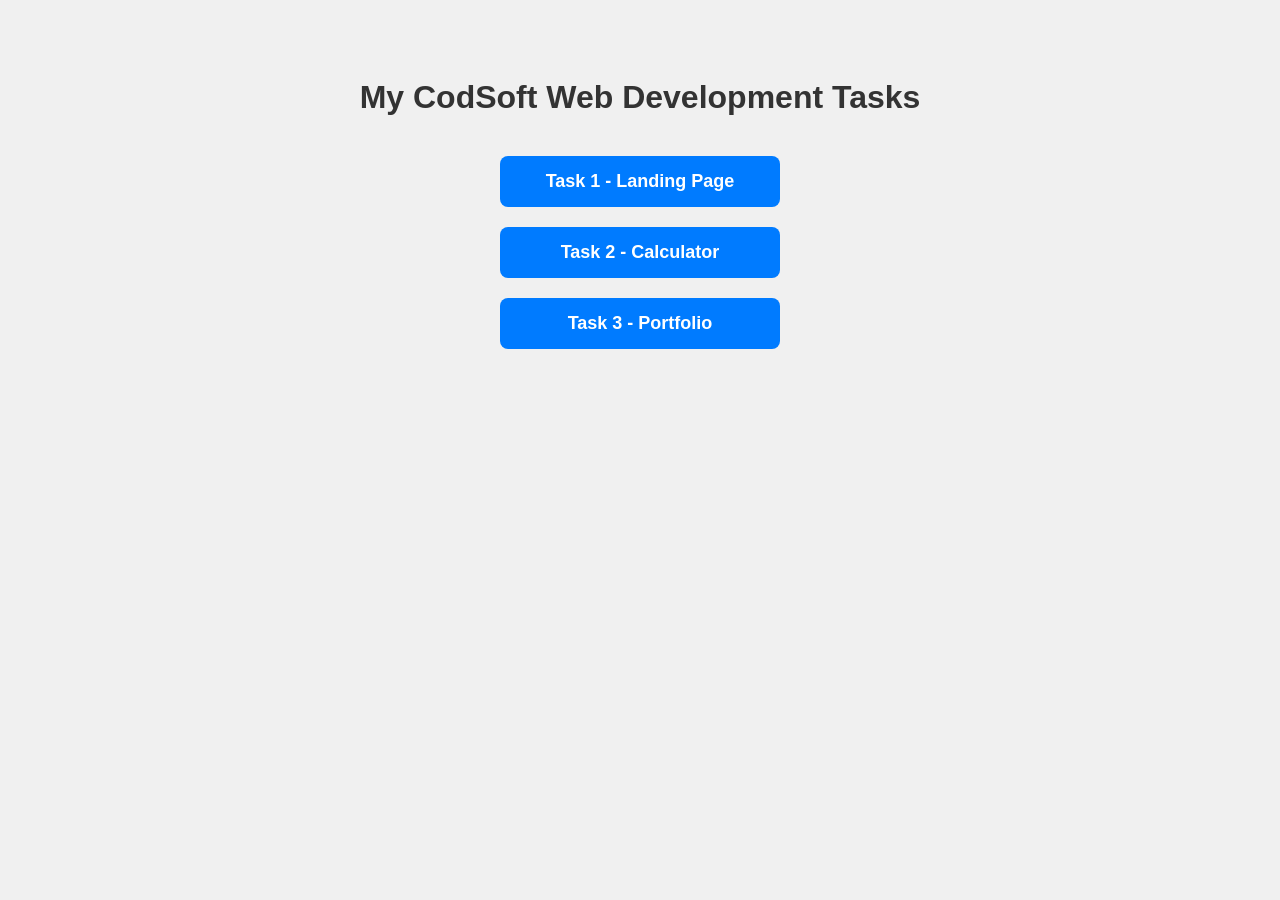
==== index.html @ f7ceb0aa "Update index.html" ====
<!DOCTYPE html>
<html>
<head>
    <title>CodSoft Tasks - Ankita</title>
    <style>
        body { font-family: Arial; text-align: center; padding: 50px; background: #f0f0f0; }
        h1 { color: #333; margin-bottom: 40px; }
        .btn { 
            display: block; width: 250px; margin: 20px auto; 
            padding: 15px; background: #007bff; color: white; 
            text-decoration: none; border-radius: 8px; font-size: 18px; font-weight: bold;
        }
        .btn:hover { background: #0056b3; }
    </style>
</head>
<body>
    <h1>My CodSoft Web Development Tasks</h1>
    <a href="landing.html" class="btn">Task 1 - Landing Page</a>
    <a href="calculator.html" class="btn">Task 2 - Calculator</a>
    <a href="portfolio.html" class="btn">Task 3 - Portfolio</a>
</body>
</html>
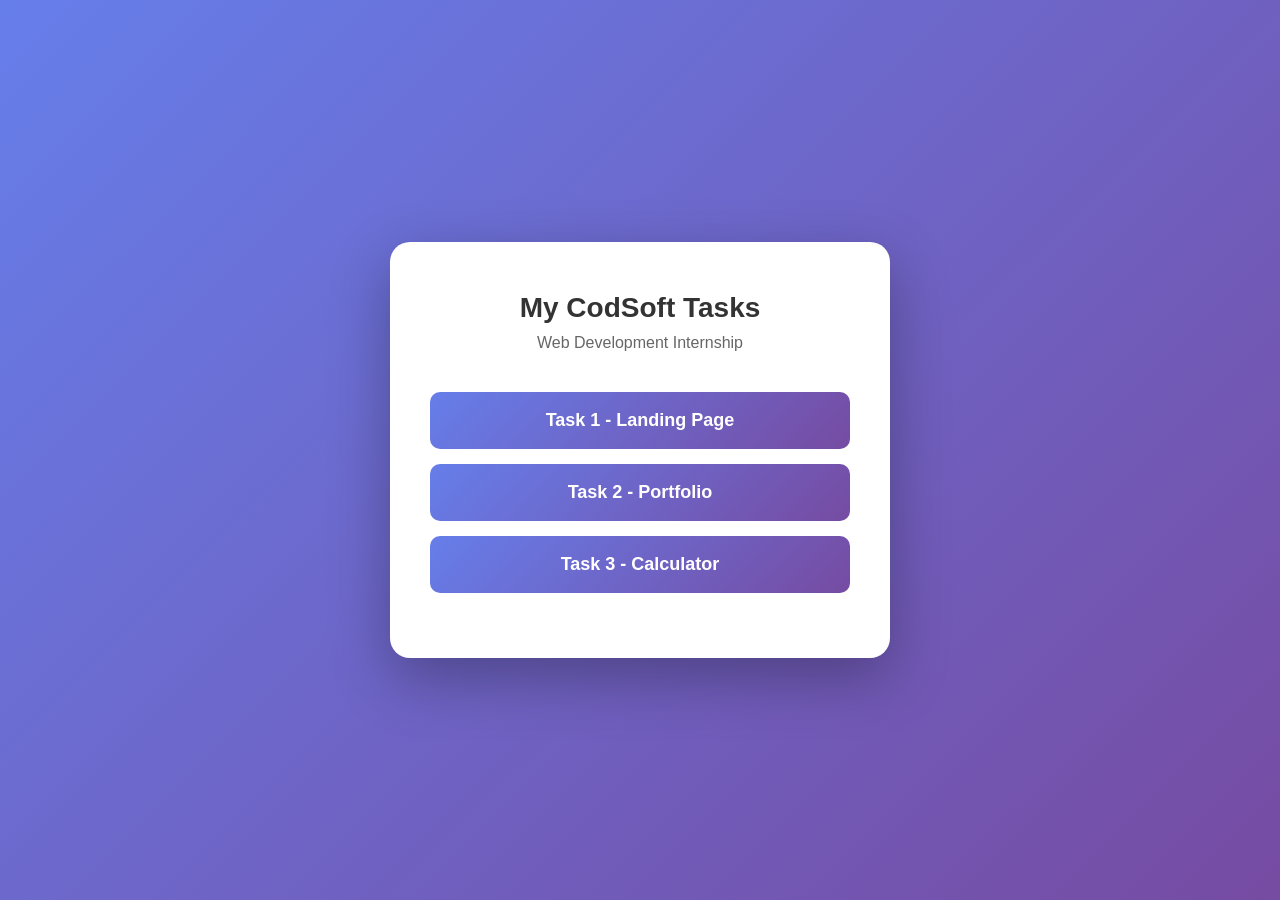
==== commit 7d813fb6: "Create index.html" ====
--- a/index.html
+++ b/index.html
@@ -1,22 +1,64 @@
 <!DOCTYPE html>
-<html>
+<html lang="en">
 <head>
-    <title>CodSoft Tasks - Ankita</title>
-    <style>
-        body { font-family: Arial; text-align: center; padding: 50px; background: #f0f0f0; }
-        h1 { color: #333; margin-bottom: 40px; }
-        .btn { 
-            display: block; width: 250px; margin: 20px auto; 
-            padding: 15px; background: #007bff; color: white; 
-            text-decoration: none; border-radius: 8px; font-size: 18px; font-weight: bold;
-        }
-        .btn:hover { background: #0056b3; }
-    </style>
+  <meta charset="UTF-8">
+  <meta name="viewport" content="width=device-width, initial-scale=1.0">
+  <title>CodSoft Web Development Tasks</title>
+  <style>
+    * { margin: 0; padding: 0; box-sizing: border-box; }
+    body { 
+      font-family: 'Segoe UI', Tahoma, Geneva, Verdana, sans-serif;
+      background: linear-gradient(135deg, #667eea 0%, #764ba2 100%);
+      min-height: 100vh;
+      display: flex;
+      justify-content: center;
+      align-items: center;
+      padding: 20px;
+    }
+    .container {
+      background: white;
+      border-radius: 20px;
+      padding: 50px 40px;
+      box-shadow: 0 20px 60px rgba(0,0,0,0.3);
+      max-width: 500px;
+      width: 100%;
+      text-align: center;
+    }
+    h1 { 
+      color: #333; 
+      margin-bottom: 10px;
+      font-size: 28px;
+    }
+    p {
+      color: #666;
+      margin-bottom: 40px;
+    }
+    .task-btn {
+      display: block;
+      padding: 18px 30px;
+      margin: 15px 0;
+      background: linear-gradient(135deg, #667eea 0%, #764ba2 100%);
+      color: white;
+      text-decoration: none;
+      border-radius: 10px;
+      font-size: 18px;
+      font-weight: 600;
+      transition: transform 0.2s, box-shadow 0.2s;
+    }
+    .task-btn:hover {
+      transform: translateY(-3px);
+      box-shadow: 0 10px 25px rgba(102, 126, 234, 0.4);
+    }
+  </style>
 </head>
 <body>
-    <h1>My CodSoft Web Development Tasks</h1>
-    <a href="landing.html" class="btn">Task 1 - Landing Page</a>
-    <a href="calculator.html" class="btn">Task 2 - Calculator</a>
-    <a href="portfolio.html" class="btn">Task 3 - Portfolio</a>
+  <div class="container">
+    <h1>My CodSoft Tasks</h1>
+    <p>Web Development Internship</p>
+    
+    <a href="Task1-LandingPage/" class="task-btn">Task 1 - Landing Page</a>
+    <a href="Task2%20Portfolio/" class="task-btn">Task 2 - Portfolio</a>
+    <a href="Task3-Calculator/" class="task-btn">Task 3 - Calculator</a>
+  </div>
 </body>
 </html>
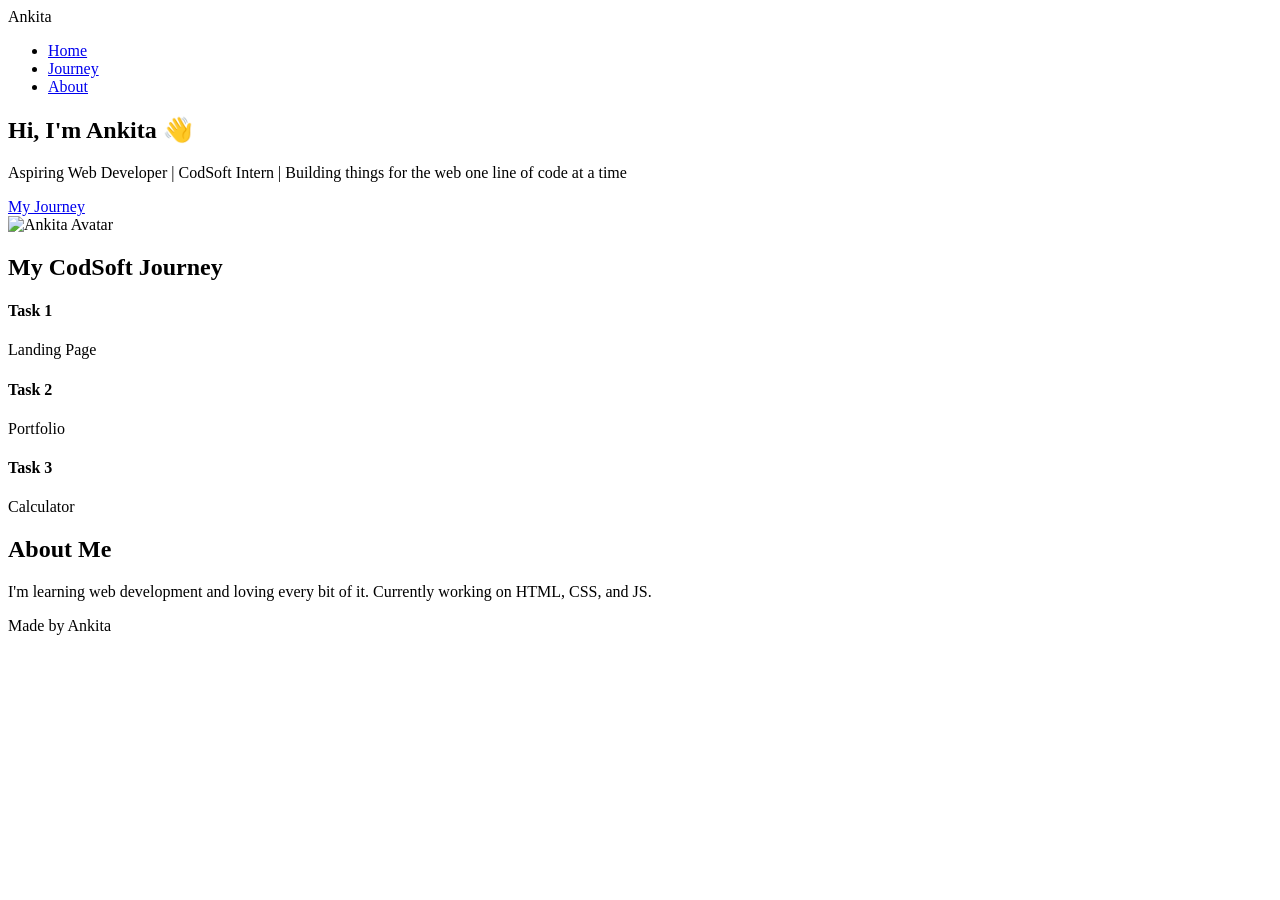
==== commit 25643cdd: "Create index.html" ====
--- a/index.html
+++ b/index.html
@@ -1,64 +1,61 @@
 <!DOCTYPE html>
-<html lang="en">
+<html>
 <head>
-  <meta charset="UTF-8">
-  <meta name="viewport" content="width=device-width, initial-scale=1.0">
-  <title>CodSoft Web Development Tasks</title>
-  <style>
-    * { margin: 0; padding: 0; box-sizing: border-box; }
-    body { 
-      font-family: 'Segoe UI', Tahoma, Geneva, Verdana, sans-serif;
-      background: linear-gradient(135deg, #667eea 0%, #764ba2 100%);
-      min-height: 100vh;
-      display: flex;
-      justify-content: center;
-      align-items: center;
-      padding: 20px;
-    }
-    .container {
-      background: white;
-      border-radius: 20px;
-      padding: 50px 40px;
-      box-shadow: 0 20px 60px rgba(0,0,0,0.3);
-      max-width: 500px;
-      width: 100%;
-      text-align: center;
-    }
-    h1 { 
-      color: #333; 
-      margin-bottom: 10px;
-      font-size: 28px;
-    }
-    p {
-      color: #666;
-      margin-bottom: 40px;
-    }
-    .task-btn {
-      display: block;
-      padding: 18px 30px;
-      margin: 15px 0;
-      background: linear-gradient(135deg, #667eea 0%, #764ba2 100%);
-      color: white;
-      text-decoration: none;
-      border-radius: 10px;
-      font-size: 18px;
-      font-weight: 600;
-      transition: transform 0.2s, box-shadow 0.2s;
-    }
-    .task-btn:hover {
-      transform: translateY(-3px);
-      box-shadow: 0 10px 25px rgba(102, 126, 234, 0.4);
-    }
-  </style>
+    <meta name="viewport" content="width=device-width, initial-scale=1.0">
+    <title>Ankita | Web Developer</title>
+    <link href="https://fonts.googleapis.com/css2?family=Poppins:wght@400;600;700&display=swap" rel="stylesheet">
+    <link rel="stylesheet" href="style.css">
 </head>
 <body>
-  <div class="container">
-    <h1>My CodSoft Tasks</h1>
-    <p>Web Development Internship</p>
-    
-    <a href="Task1-LandingPage/" class="task-btn">Task 1 - Landing Page</a>
-    <a href="Task2%20Portfolio/" class="task-btn">Task 2 - Portfolio</a>
-    <a href="Task3-Calculator/" class="task-btn">Task 3 - Calculator</a>
-  </div>
+    <header>
+        <nav>
+            <div class="logo">Ankita</div>
+            <ul>
+                <li><a href="#home">Home</a></li>
+                <li><a href="#journey">Journey</a></li>
+                <li><a href="#about">About</a></li>
+            </ul>
+        </nav>
+    </header>
+
+    <main>
+        <section id="home" class="hero">
+            <div class="hero-text">
+                <h1>Hi, I'm Ankita <span>👋</span></h1>
+                <p>Aspiring Web Developer | CodSoft Intern | Building things for the web one line of code at a time</p>
+                <a href="#journey" class="cta-button">My Journey</a>
+            </div>
+            <div class="hero-img">
+                <img src="https://api.dicebear.com/7.x/avataaars/svg?seed=Ankita" alt="Ankita Avatar">
+            </div>
+        </section>
+
+        <section id="journey">
+            <h2>My CodSoft Journey</h2>
+            <div class="journey-grid">
+                <div class="journey-card">
+                    <h4>Task 1</h4>
+                    <p>Landing Page</p>
+                </div>
+                <div class="journey-card">
+                    <h4>Task 2</h4>
+                    <p>Portfolio</p>
+                </div>
+                <div class="journey-card">
+                    <h4>Task 3</h4>
+                    <p>Calculator</p>
+                </div>
+            </div>
+        </section>
+
+        <section id="about">
+            <h2>About Me</h2>
+            <p>I'm learning web development and loving every bit of it. Currently working on HTML, CSS, and JS.</p>
+        </section>
+    </main>
+
+    <footer>
+        <p>Made by Ankita</p>
+    </footer>
 </body>
 </html>
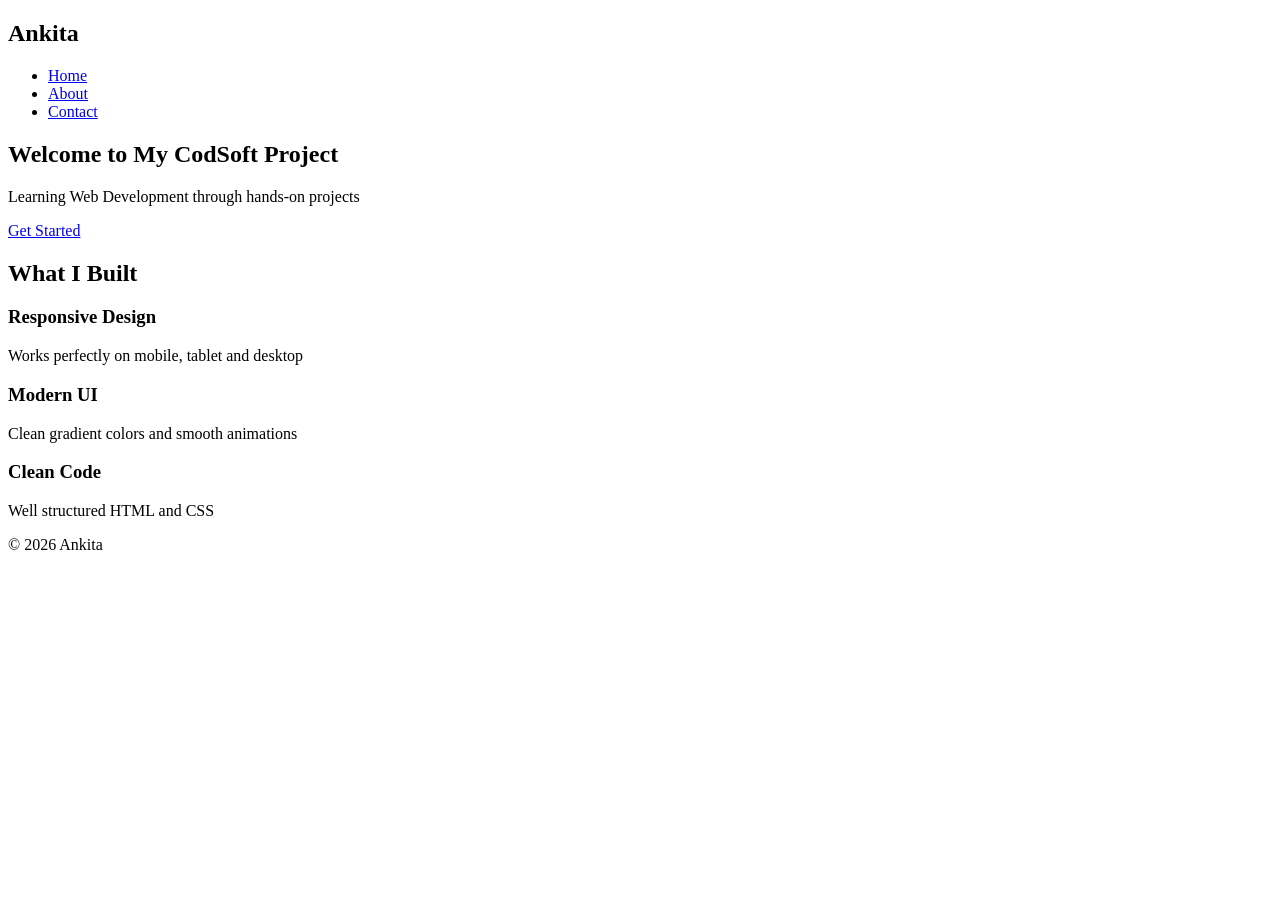
==== commit b0f761ee: "Update index.html" ====
--- a/index.html
+++ b/index.html
@@ -1,61 +1,54 @@
 <!DOCTYPE html>
 <html>
 <head>
-    <meta name="viewport" content="width=device-width, initial-scale=1.0">
-    <title>Ankita | Web Developer</title>
-    <link href="https://fonts.googleapis.com/css2?family=Poppins:wght@400;600;700&display=swap" rel="stylesheet">
-    <link rel="stylesheet" href="style.css">
+<meta name="viewport" content="width=device-width, initial-scale=1.0">
+<title>Ankita - Landing Page</title>
+<link rel="stylesheet" href="style.css">
 </head>
 <body>
-    <header>
-        <nav>
-            <div class="logo">Ankita</div>
-            <ul>
-                <li><a href="#home">Home</a></li>
-                <li><a href="#journey">Journey</a></li>
-                <li><a href="#about">About</a></li>
-            </ul>
-        </nav>
-    </header>
+<nav>
+<div class="container">
+<h1>Ankita</h1>
+<ul>
+<li><a href="#home">Home</a></li>
+<li><a href="#about">About</a></li>
+<li><a href="#contact">Contact</a></li>
+</ul>
+</div>
+</nav>
 
-    <main>
-        <section id="home" class="hero">
-            <div class="hero-text">
-                <h1>Hi, I'm Ankita <span>👋</span></h1>
-                <p>Aspiring Web Developer | CodSoft Intern | Building things for the web one line of code at a time</p>
-                <a href="#journey" class="cta-button">My Journey</a>
-            </div>
-            <div class="hero-img">
-                <img src="https://api.dicebear.com/7.x/avataaars/svg?seed=Ankita" alt="Ankita Avatar">
-            </div>
-        </section>
+<section class="hero" id="home">
+<div class="container">
+<h2>Welcome to My CodSoft Project</h2>
+<p>Learning Web Development through hands-on projects</p>
+<a href="#about" class="btn">Get Started</a>
+</div>
+</section>
 
-        <section id="journey">
-            <h2>My CodSoft Journey</h2>
-            <div class="journey-grid">
-                <div class="journey-card">
-                    <h4>Task 1</h4>
-                    <p>Landing Page</p>
-                </div>
-                <div class="journey-card">
-                    <h4>Task 2</h4>
-                    <p>Portfolio</p>
-                </div>
-                <div class="journey-card">
-                    <h4>Task 3</h4>
-                    <p>Calculator</p>
-                </div>
-            </div>
-        </section>
+<section class="features" id="about">
+<div class="container">
+<h2>What I Built</h2>
+<div class="grid">
+<div class="card">
+<h3>Responsive Design</h3>
+<p>Works perfectly on mobile, tablet and desktop</p>
+</div>
+<div class="card">
+<h3>Modern UI</h3>
+<p>Clean gradient colors and smooth animations</p>
+</div>
+<div class="card">
+<h3>Clean Code</h3>
+<p>Well structured HTML and CSS</p>
+</div>
+</div>
+</div>
+</section>
 
-        <section id="about">
-            <h2>About Me</h2>
-            <p>I'm learning web development and loving every bit of it. Currently working on HTML, CSS, and JS.</p>
-        </section>
-    </main>
-
-    <footer>
-        <p>Made by Ankita</p>
-    </footer>
+<footer id="contact">
+<div class="container">
+<p>&copy; 2026 Ankita</p>
+</div>
+</footer>
 </body>
 </html>
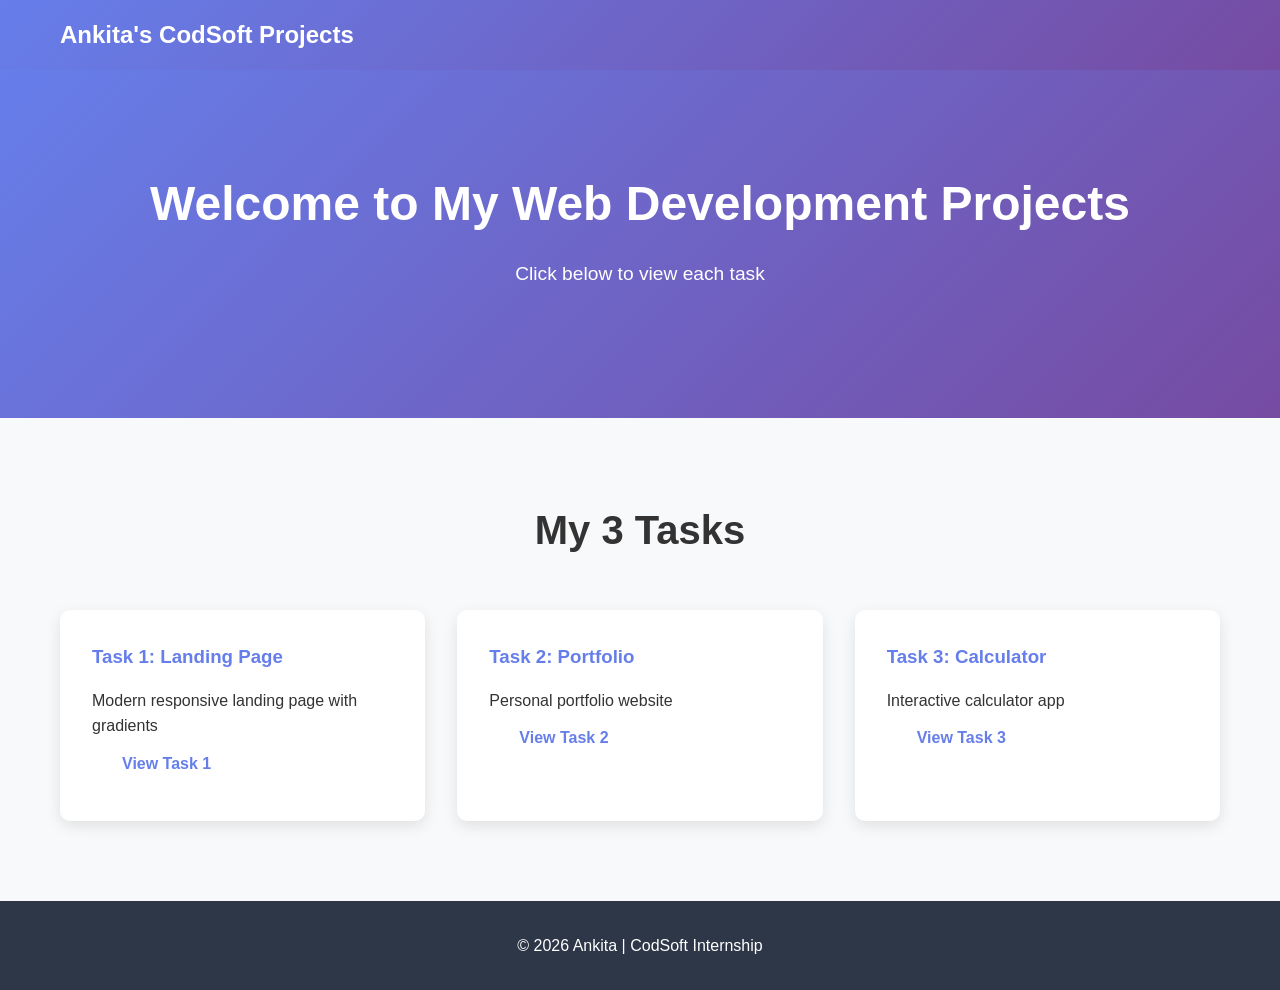
==== commit ae19747e: "Update index.html" ====
--- a/index.html
+++ b/index.html
@@ -2,52 +2,49 @@
 <html>
 <head>
 <meta name="viewport" content="width=device-width, initial-scale=1.0">
-<title>Ankita - Landing Page</title>
+<title>Web Projects - Ankita</title>
 <link rel="stylesheet" href="style.css">
 </head>
 <body>
 <nav>
 <div class="container">
-<h1>Ankita</h1>
-<ul>
-<li><a href="#home">Home</a></li>
-<li><a href="#about">About</a></li>
-<li><a href="#contact">Contact</a></li>
-</ul>
+<h1>Ankita's CodSoft Projects</h1>
 </div>
 </nav>
 
-<section class="hero" id="home">
+<section class="hero">
 <div class="container">
-<h2>Welcome to My CodSoft Project</h2>
-<p>Learning Web Development through hands-on projects</p>
-<a href="#about" class="btn">Get Started</a>
+<h2>Welcome to My Web Development Projects</h2>
+<p>Click below to view each task</p>
 </div>
 </section>
 
-<section class="features" id="about">
+<section class="features">
 <div class="container">
-<h2>What I Built</h2>
+<h2>My 3 Tasks</h2>
 <div class="grid">
 <div class="card">
-<h3>Responsive Design</h3>
-<p>Works perfectly on mobile, tablet and desktop</p>
+<h3>Task 1: Landing Page</h3>
+<p>Modern responsive landing page with gradients</p>
+<a href="Task%201-LandingPage/" class="btn">View Task 1</a>
 </div>
 <div class="card">
-<h3>Modern UI</h3>
-<p>Clean gradient colors and smooth animations</p>
+<h3>Task 2: Portfolio</h3>
+<p>Personal portfolio website</p>
+<a href="Task%202-Portfolio/" class="btn">View Task 2</a>
 </div>
 <div class="card">
-<h3>Clean Code</h3>
-<p>Well structured HTML and CSS</p>
+<h3>Task 3: Calculator</h3>
+<p>Interactive calculator app</p>
+<a href="Task%203-Calculator/" class="btn">View Task 3</a>
 </div>
 </div>
 </div>
 </section>
 
-<footer id="contact">
+<footer>
 <div class="container">
-<p>&copy; 2026 Ankita</p>
+<p>&copy; 2026 Ankita | CodSoft Internship</p>
 </div>
 </footer>
 </body>
--- a/style.css
+++ b/style.css
@@ -0,0 +1,19 @@
+*{margin:0;padding:0;box-sizing:border-box}
+body{font-family:'Segoe UI',sans-serif;line-height:1.6;color:#333}
+.container{max-width:1200px;margin:0 auto;padding:0 20px}
+nav{background:linear-gradient(135deg,#667eea 0%,#764ba2 100%);padding:1rem 0;position:sticky;top:0}
+nav .container{display:flex;justify-content:space-between;align-items:center}
+nav h1{color:white;font-size:1.5rem}
+nav ul{list-style:none;display:flex;gap:2rem}
+nav a{color:white;text-decoration:none;font-weight:500}
+.hero{background:linear-gradient(135deg,#667eea 0%,#764ba2 100%);color:white;padding:6rem 0;text-align:center}
+.hero h2{font-size:3rem;margin-bottom:1rem}
+.hero p{font-size:1.2rem;margin-bottom:2rem}
+.btn{background:white;color:#667eea;padding:12px 30px;border-radius:50px;text-decoration:none;font-weight:bold;display:inline-block}
+.features{padding:5rem 0;background:#f8f9fa}
+.features h2{text-align:center;font-size:2.5rem;margin-bottom:3rem}
+.grid{display:grid;grid-template-columns:repeat(auto-fit,minmax(300px,1fr));gap:2rem}
+.card{background:white;padding:2rem;border-radius:10px;box-shadow:0 5px 15px rgba(0,0,0,0.1)}
+.card h3{color:#667eea;margin-bottom:1rem}
+footer{background:#2d3748;color:white;text-align:center;padding:2rem 0}
+@media(max-width:768px){nav ul{flex-direction:column;gap:1rem}.hero h2{font-size:2rem}}
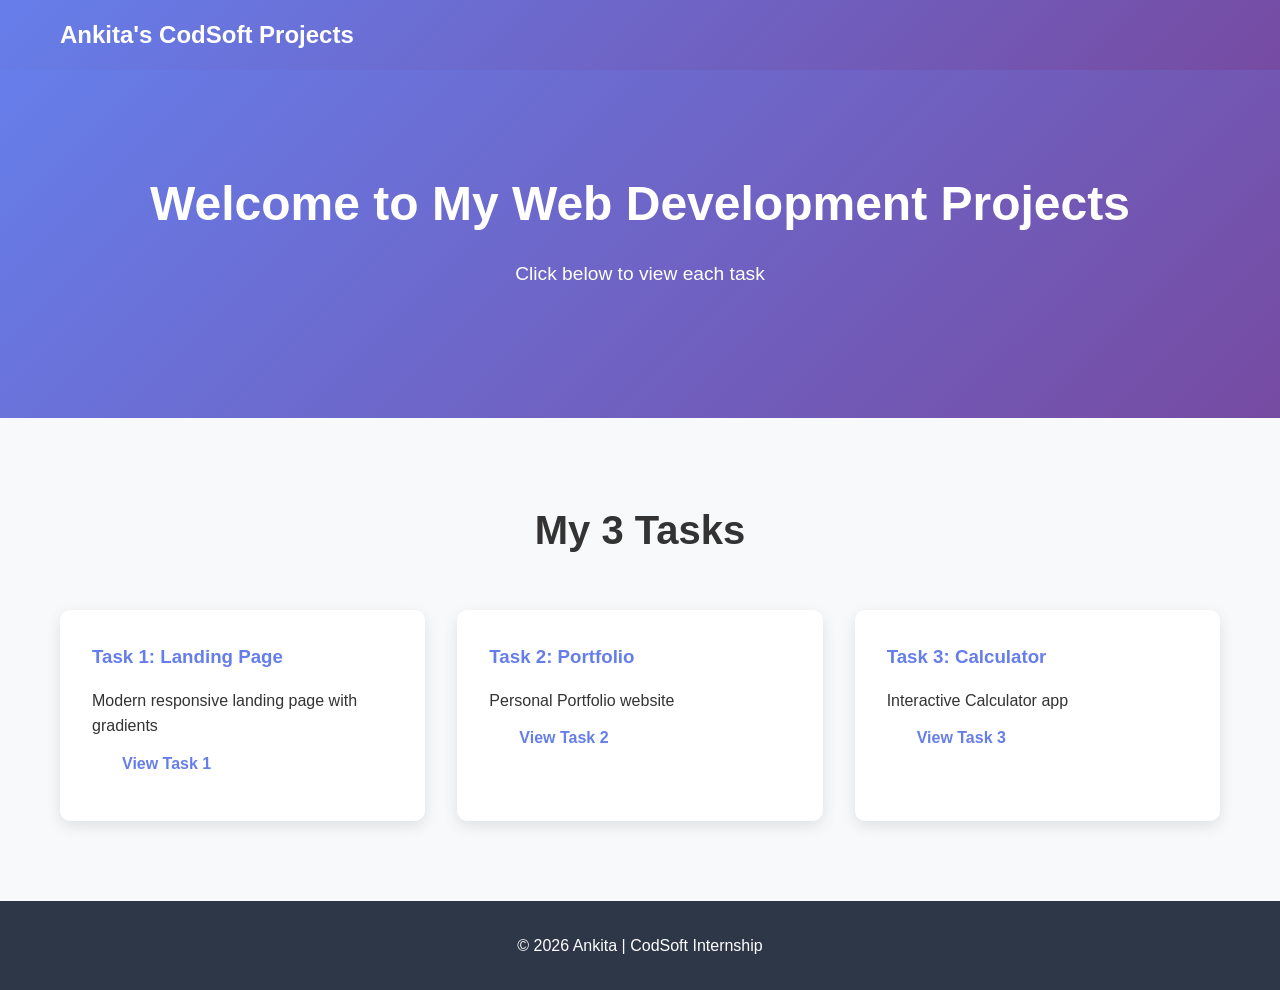
==== commit 502fe3b1: "Update index.html" ====
--- a/index.html
+++ b/index.html
@@ -26,17 +26,17 @@
 <div class="card">
 <h3>Task 1: Landing Page</h3>
 <p>Modern responsive landing page with gradients</p>
-<a href="Task%201-LandingPage/" class="btn">View Task 1</a>
+<a href="Task1-LandingPage/" class="btn">View Task 1</a>
 </div>
 <div class="card">
 <h3>Task 2: Portfolio</h3>
-<p>Personal portfolio website</p>
-<a href="Task%202-Portfolio/" class="btn">View Task 2</a>
+<p>Personal Portfolio website</p>
+<a href="Task2%02-Portfolio/" class="btn">View Task 2</a>
 </div>
 <div class="card">
 <h3>Task 3: Calculator</h3>
-<p>Interactive calculator app</p>
-<a href="Task%203-Calculator/" class="btn">View Task 3</a>
+<p>Interactive Calculator app</p>
+<a href="Task3-Calculator/" class="btn">View Task 3</a>
 </div>
 </div>
 </div>
